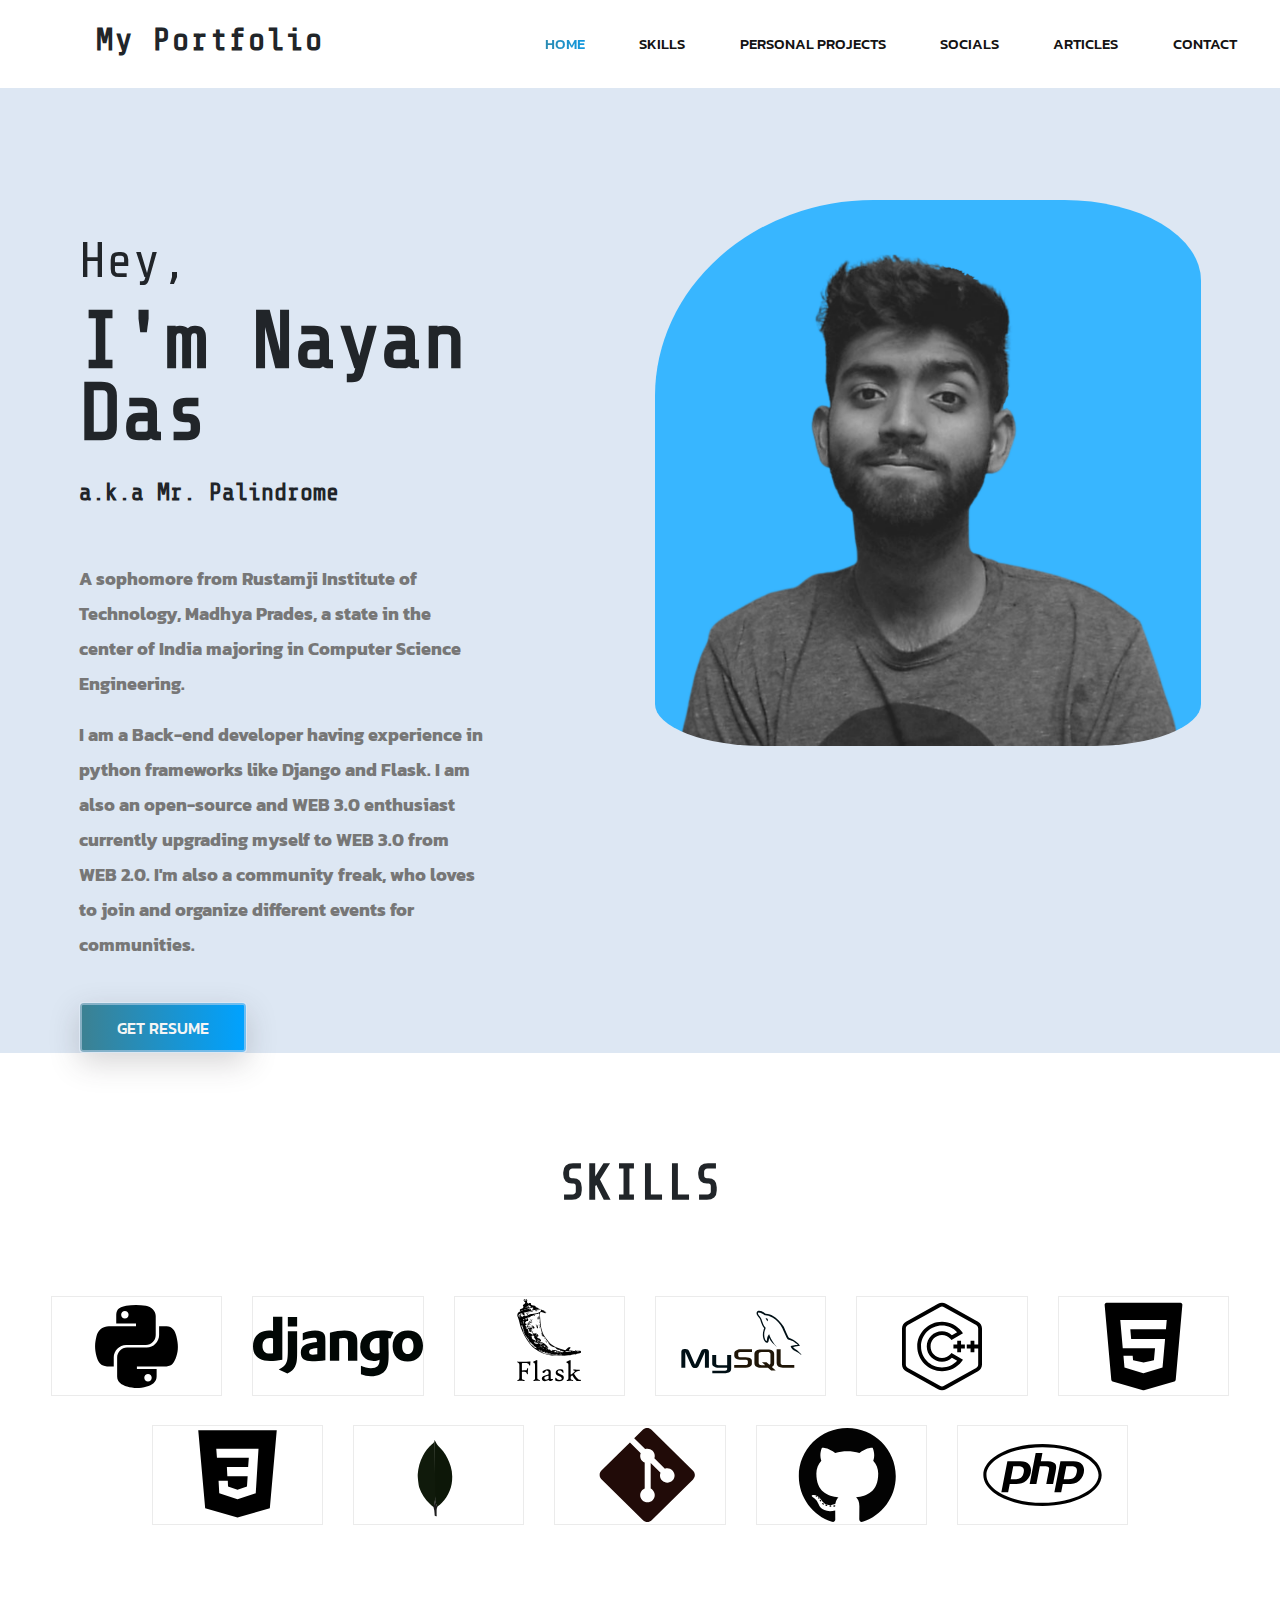
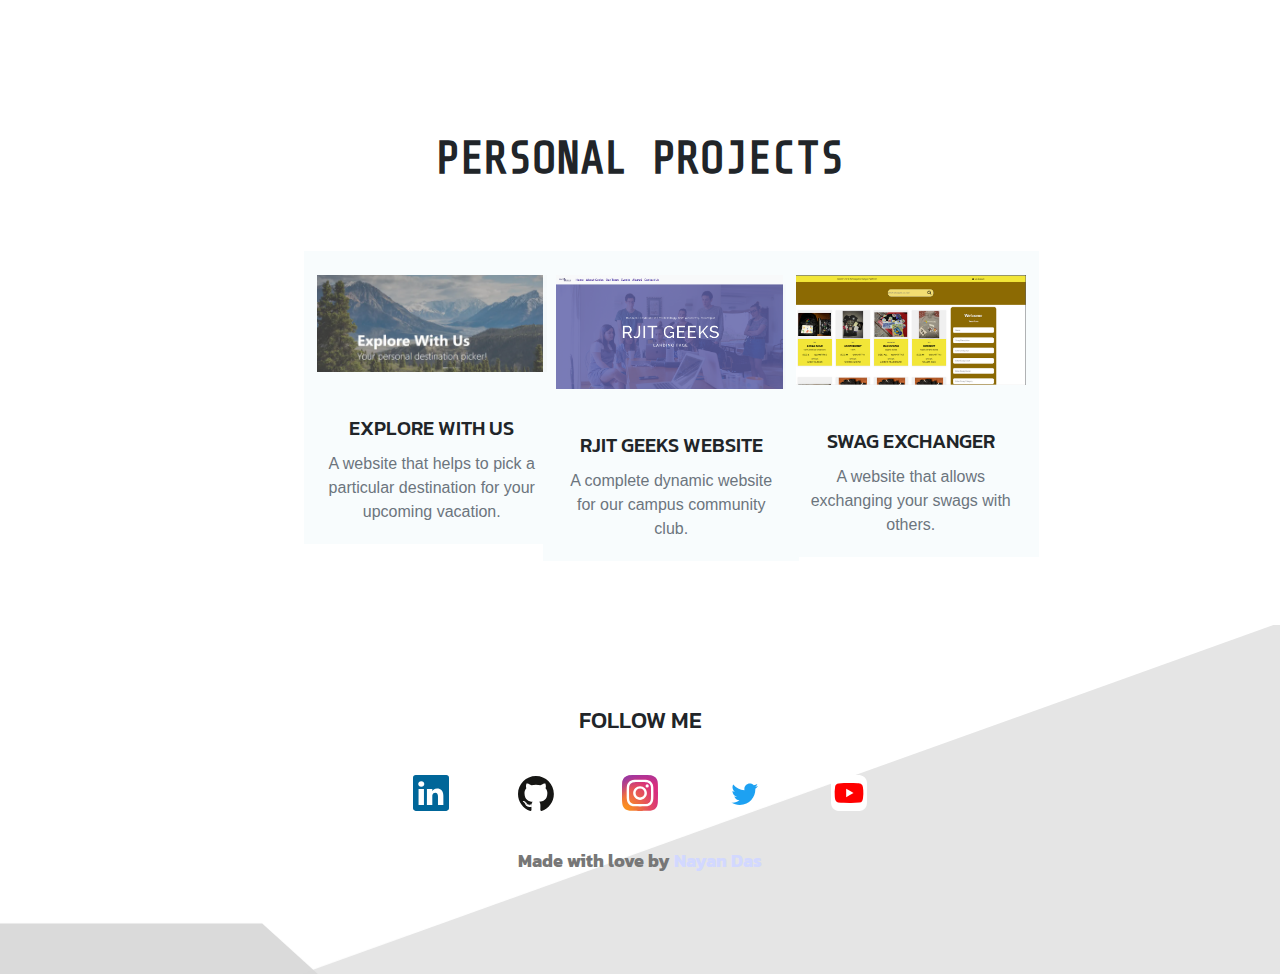
==== Index.html @ fd6dc5a5 "first commit" ====
<!DOCTYPE html>
<html lang="en">
  <head>
    <meta charset="UTF-8" />
    <meta name="viewport" content="width=device-width, initial-scale=1.0" />
    <meta http-equiv="X-UA-Compatible" content="ie=edge" />
    <title>Mr Palindrome|Home</title>
    <link rel="icon" type="image/x-icon" href="/img/favicon.ico">

    <!--  Bootstrap css file  -->
    <link rel="stylesheet" href="./css/bootstrap.min.css" />

    <!--  custom css file  -->
    <link rel="stylesheet" href="./css/style.css" />

    <!--  Responsive css file  -->
    <link rel="stylesheet" href="./css/responsive.css" />
  </head>

  <body>
    <!--  ======================= Start Header Area ============================== -->

    <header class="header_area">
      <div class="main-menu">
        <nav class="navbar navbar-expand-lg navbar-light">
          <!-- <a class="navbar-brand" href="#"
            >My Portfolio</a> -->
          <h2 class="text-head">My Portfolio</h2>
          <button
            class="navbar-toggler"
            type="button"
            data-toggle="collapse"
            data-target="#navbarNav"
            aria-controls="navbarNav"
            aria-expanded="false"
            aria-label="Toggle navigation"
          >
            <span class="navbar-toggler-icon"></span>
          </button>
          <div class="collapse navbar-collapse" id="navbarNav">
            <div class="mr-auto"></div>
            <ul class="navbar-nav">
              <li class="nav-item active">
                <a class="nav-link" href="#"
                  >Home <span class="sr-only">(current)</span></a
                >
              </li>
              <li class="nav-item">
                <a class="nav-link" href="#skills">Skills</a>
              </li>
              <li class="nav-item">
                <a class="nav-link" href="#personal-projects"
                  >Personal Projects</a
                >
              </li>
              <li class="nav-item">
                <a class="nav-link" href="#footer">Socials</a>
              </li>
              <li class="nav-item">
                <a class="nav-link" href="#">Articles</a>
              </li>
              <li class="nav-item">
                <a class="nav-link" href="#">Contact</a>
              </li>
            </ul>
          </div>
        </nav>
      </div>
    </header>

    <!--  ======================= End Header Area ============================== -->

    <!--  ======================= Start Main Area ================================ -->
    <main class="site-main">
      <!--  ======================= Start Banner Area =======================  -->
      <section class="site-banner">
        <div class="container">
          <div class="row">
            <div class="col-lg-6 col-md-12 site-title">
              <h3 class="title-text text-head">Hey,</h3>
              <h1 class="title-text text-head">I'm Nayan Das</h1>
              <h4 class="title-text text-head">a.k.a Mr. Palindrome</h4>
              <div class="paragraph py-4 w-75">
                <p class="para">
                  A sophomore from Rustamji Institute of Technology, Madhya Prades, a state in the center of India majoring in Computer Science Engineering.
                </p>
                <p class="para">
                  I am a Back-end developer having experience in python frameworks like Django and Flask. I am also an open-source and WEB 3.0 enthusiast currently upgrading myself to WEB 3.0 from WEB 2.0. I'm also a community freak, who loves to join and organize different events for communities.
                </p>
              </div>
              <div class="site-buttons">
                <div class="d-flex flex-row flex-wrap">
                  <button
                    type="button"
                    onClick="window.open('https://drive.google.com/file/d/1NYNaoYjX6xhb97rQkBpoge2yb9KsCC-D/view?usp=sharing');"
                    class="btn button primary-button mr-4 text-uppercase"
                  >
                    Get Resume
                  </button>
                </div>
              </div>
            </div>
            <div class="col-lg-6 col-md-12 banner-image">
              <img
                src="./img/dp.png"
                alt="banner-img"
                class="img-fluid"
                style="border-radius: 40% 25% 20% 20%"
              />
            </div>
          </div>
        </div>
      </section>
      <!--  ======================= End Banner Area =======================  -->

      <!--  ======================== Brand Area ==============================  -->

      <section class="brand-area" id="skills">
        <div class="container-fluid">
          <div class="row">
            <div class="col-lg-12 text-center services-title">
              <h1
                class="text-uppercase title-text text-head"
                style="padding: 55px 0"
              >
                Skills
              </h1>
            </div>
          </div>
          <div class="row">
            <div class="first-row row">
              <div class="col-lg-2 col-md-4 col-sm-6">
                <div class="single-brand">
                  <img src="./img/brands/python.svg" alt="Brand-1 " />
                </div>
              </div>
              <div class="col-lg-2 col-md-4 col-sm-6">
                <div class="single-brand">
                  <img src="./img/brands/django.svg" alt="Brand-2 " />
                </div>
              </div>
              <div class="col-lg-2 col-md-4 col-sm-6">
                <div class="single-brand">
                  <img src="./img/brands/flask.svg" alt="Brand-3 " />
                </div>
              </div>
              <div class="col-lg-2 col-md-4 col-sm-6">
                <div class="single-brand">
                  <img src="./img/brands/mysql.svg" alt="Brand-4" />
                </div>
              </div>
              <div class="col-lg-2 col-md-4 col-sm-6">
                <div class="single-brand">
                  <img src="./img/brands/c++.svg" alt="Brand-5 " />
                </div>
              </div>
              <div class="col-lg-2 col-md-4 col-sm-6">
                <div class="single-brand">
                  <img src="./img/brands/html.svg" alt="Brand-6" />
                </div>
              </div>
              <div class="col-lg-2 col-md-4 col-sm-6">
                <div class="single-brand">
                  <img src="./img/brands/css3.svg" alt="Brand-7 " />
                </div>
              </div>
              <div class="col-lg-2 col-md-4 col-sm-6">
                <div class="single-brand">
                  <img src="./img/brands/mongodb.svg" alt="Brand-8 " />
                </div>
              </div>
              <div class="col-lg-2 col-md-4 col-sm-6">
                <div class="single-brand">
                  <img src="./img/brands/git.svg" alt="Brand-9" />
                </div>
              </div>
              <div class="col-lg-2 col-md-4 col-sm-6">
                <div class="single-brand">
                  <img src="./img/brands/github.svg" alt="Brand-9" />
                </div>
              </div>
              <div class="col-lg-2 col-md-4 col-sm-6">
                <div class="single-brand">
                  <img src="./img/brands/php.svg" alt="PHP" />
                </div>
              </div>
            </div>
          </div>
        </div>
      </section>

      <!--  ======================== End Brand Area ==============================  -->

      <!--  ====================== Start Services Area =============================  -->

      <section class="services-area" id="personal-projects">
        <div class="container">
          <div class="row">
            <div class="col-lg-12 text-center services-title">
              <h1 class="text-uppercase title-text text-head">
                Personal Projects
              </h1>
            </div>
          </div>
          <div class="container services-list">
            <div class="row first-row">
              <div class="col-lg-3 col-md-6 col-sm-12">
                <div class="services">
                  <div class="project-img text-center py-4">
                    <img src="./img/ewu.webp" alt="Services-1" />
                  </div>
                  <div class="card-body text-center">
                    <h5 class="card-title text-uppercase font-roboto">
                      Explore With Us
                    </h5>
                    <p class="card-text text-secondary">
                      A website that helps to pick a particular destination for
                      your upcoming vacation.
                    </p>
                  </div>
                </div>
              </div>
              <div class="col-lg-3 col-md-6 col-sm-12">
                <div class="services">
                  <div class="project-img text-center py-4">
                    <img src="./img/rjitgeeks.png" alt="Services-2" />
                  </div>
                  <div class="card-body text-center">
                    <h5 class="card-title text-uppercase font-roboto">
                      RJIT Geeks Website
                    </h5>
                    <p class="card-text text-secondary">
                      A complete dynamic website for our campus community club.
                    </p>
                  </div>
                </div>
              </div>
              <div class="col-lg-3 col-md-6 col-sm-12">
                <div class="services">
                  <div class="project-img text-center py-4">
                    <img src="./img/swagexchanger.png" alt="Services-3" />
                  </div>
                  <div class="card-body text-center">
                    <h5 class="card-title text-uppercase font-roboto">
                      Swag Exchanger
                    </h5>
                    <p class="card-text text-secondary">
                      A website that allows exchanging your swags with others.
                    </p>
                  </div>
                </div>
              </div>
            </div>
          </div>
        </div>
      </section>

      <!--  ====================== End Services Area =============================  -->
    </main>
    <!--  ======================= End Main Area ================================ -->

    <footer class="footer-area" id="footer">
      <div class="container">
        <div class="">
          <div class="social text-center">
            <h5 class="text-uppercase">Follow me</h5>
            <a href="https://linkedin.com/in/mr-palindrome" target="_blank" rel="noopener noreferrer"
              ><img src="./img/brands/linkedin-icon-2.svg"  alt="LinkedIN"
            /></a>
            <a href="https://github.com/mr-palindrome" target="_blank"  rel="noopener noreferrer"
              ><img src="./img/brands/github-icon-1.svg" " alt="GitHub"
            /></a>
            <a href="https://www.instagram.com/mr.__palindrome/" target="_blank" rel="noopener noreferrer"
              ><img src="./img/brands/instagram.svg"  alt="Instagram"
            /></a>
            <a href="https://twitter.com/Mr__palindrome" target="_blank" rel="noopener noreferrer"
              ><img src="./img/brands/twitter-6.svg"  alt="Twitter"
            /></a>
            <a href="https://www.youtube.com/channel/UCd-VvDmp4mWUq1RPBqp086w" target="_blank" rel="noopener noreferrer"
              ><img src="./img/brands/youtube-3.svg"  alt="Youtube"
            /></a>
          </div>
          <div class="copyrights text-center">
            <p class="para">
                Made with love by
                <a href="#"><span style="color: var(--primary-color);">Nayan Das</span></a>
            </p>
        </div>
        </div>
      </div>
    </footer>

    <!--  Jquery js file  -->
    <script src="./js/jquery.3.4.1.js"></script>

    <!--  Bootstrap js file  -->
    <script src="./js/bootstrap.min.js"></script>

    <!--  custom js file  -->
    <script src="./js/main.js"></script>
  </body>
</html>
---- css/style.css ----
/* css variables */ 
@import url(./partials/_variables.css);

/* import global styling */ 
@import url(./partials/_global.css);

@import url('https://fonts.googleapis.com/css2?family=Kanit:wght@200&display=swap');
/* start navigation */ 

.header_area .main-menu .navbar>h2{
    padding: 0 2rem 0 5rem;
    font-weight: bold;
    letter-spacing: 2px;
}

.header_area .main-menu .navbar{
    padding: 1rem 20rem ;
}

.header_area .main-menu .nav-item .nav-link{
    font: normal 500 15px/2px var(--kanit);
    text-transform: uppercase;
    padding: 1.7rem;
    color: var(--title-color);
}

.header_area .main-menu .navbar-nav .active a{
    background: var(--gradient-color);
    -webkit-background-clip: text;
    -webkit-text-fill-color: transparent;
    background-clip: text;
}

.header_area .main-menu .navbar-nav a:hover{
    background: var(--gradient-color);
    -webkit-background-clip: text;
    -webkit-text-fill-color: transparent;
    background-clip: text;
}


/* end navigation */ 

/* Banner Area */ 

.site-main .site-banner {
    /* background: url(../img/banner/home-banner.png) no-repeat 0% 50%; */
    background-color: rgba(195, 212, 233, 0.562);
}

.site-main .site-banner .site-title h3{
    padding-top: 25%;
    font-weight: 500;
}


.site-main .site-banner .site-title h1{
    font-size: 5rem;
}

.site-main .site-banner .site-title h4{
    font-size: 1.5rem;
}

.site-main .site-banner .banner-image > img{
    padding: 7rem 0;
    width: 90rem;
}



/* End Banner Area */ 

/* Start About Area */ 

.site-main .about-area{
    padding: 8rem 5rem;
}

.site-main .about-area .about-title h2 > span{
    display: block;
    font: normal bold 49px/ 60px var(--kanit);
    letter-spacing: 21px;
}

.site-main .about-area .about-title .paragraph > p{
    padding: .4rem 0;
}

/* End About Area */ 


/* Start Brand Area */ 

.site-main .brand-area{
    padding: 1rem 20rem;
    margin-bottom: 4rem;
}

.site-main .brand-area .first-row{
    display: flex;
    justify-content: center;
}

.site-main .brand-area .first-row .col-lg-2{
    display: flex;
    justify-content: center;
}

.site-main .brand-area .first-row .col-lg-2 > .single-brand{
    border: 1px solid var(--border-color);
    text-align: center;
    padding: 0.1rem 0rem;
    margin: .9rem 0;
    width: 180px;
    height: 100px;
    cursor: pointer;
    transition: transform .4s ease;
}

.site-main .brand-area .first-row .col-lg-2 > .single-brand > img{
    width: 100%;
    height: 100%;
}

.site-main .brand-area .first-row .col-lg-2 > .single-brand:hover{
    box-shadow: var(--box-shadow);
    transform: scale(1.1);
}

.site-main .brand-area .first-row .col-lg-2 > .single-brand > img{
    filter: brightness(0.15);
}

/* End Brand Area */ 

/* Services Area */ 

.site-main .services-area{
    padding: 3rem 2rem;
}

.site-main .services-area .first-row{
    display: flex;
    justify-content: center;
}


.site-main .services-area .services-title{
    padding: 1rem 14rem;
}

.site-main .services-area .services-title h1{
    font-size: 45px;
}

.site-main > .services-area .services{
    background: rgba(248, 252, 253, 0.973);
    /* padding: 2rem 0; */
    width: 16rem;
    margin: 1rem .5rem;
    transition: box-shadow .7s ease;
}

.site-main > .services-area .services:hover{
    box-shadow: var(--box-shadow);
}
.site-main .services-area .project-img>img{
    width: 90%;
}


/* End Services Area */ 

/* Footer Area */ 

footer.footer-area{
    padding: 5rem 0;
    background: url(../img/footer-bg.png) no-repeat;
}

footer.footer-area .social h5{
    font: normal 500 23px/ 30px var(--kanit);
}

footer.footer-area .social a > img{
    font-size:22px;
    width: 100px;
    padding: 2rem;
    color: var(--border-color);
    /* transition: box-shadow .7s ease; */
    transition: transform .4s ease;
}

footer.footer-area .social a:hover > img{
    /* box-shadow: var(--box-shadow); */
    /* transform: scale(1.1); */
    filter: brightness(0.7);
}


/* End Footer */
---- css/responsive.css ----
/* if the viewport is equal to 340px or less than that */ 
@media only screen and (max-width: 340px){
    .header_area .main-menu .navbar,
    .header_area .main-menu .navbar .navbar-brand,
    .site-main .subscribe-us-area .subscribe .subscribe-title,
    .site-main .subscribe-us-area .subscribe .subscribe-title p, h4,
    .site-main .services-area,
    .site-main .subscribe-us-area .subscribe
    {
        padding: 2%;
        margin: 0%;
    }

    .site-main .site-banner .site-title h1{
        font-size: 41px;
    }

    .site-main .subscribe-us-area .subscribe form .input-textbox input{
        width: 15rem    !important;
    }

    .site-main > .services-area .services{
        width: 13rem;
    }

}


/* if the viewport is equal to 340px or less than that */ 
@media only screen and (max-width: 792px){
    .site-main .about-area .about-title h2 > span{
        font-size: 31px;
        letter-spacing: 10px;
    }

    .site-main .brand-area .experience-area .years-area{
        padding-left: 1%;
        width: 49%;
    }

    .site-main .brand-area .experience-area .bg-panel{
        margin-left: 30%;
        width: 80%;   
    }

    .site-main .brand-area .experience-area .call-area{
        padding-left: 3%;
    }

    .site-main .project-area .button-group button{
        font: normal 500 18px/40px var(--roboto);
    }

    .site-main .about-area .about-title p{
        padding: 0%;
    }

    .site-main .subscribe-us-area .subscribe form .input-textbox input{
        width: 20rem;
        margin: 5%;
    }
}



/* if the viewport is equal to 1910px or less than that */ 
@media only screen and (max-width: 1910px){
    .header_area .main-menu .navbar{
        padding: 1rem;
    }

    .container{
        max-width: 90%;
    }

    .site-main .brand-area,
    .site-main .services-area .services-title,
    .site-main .about-area{
        padding: 3% 4%;
    }


}
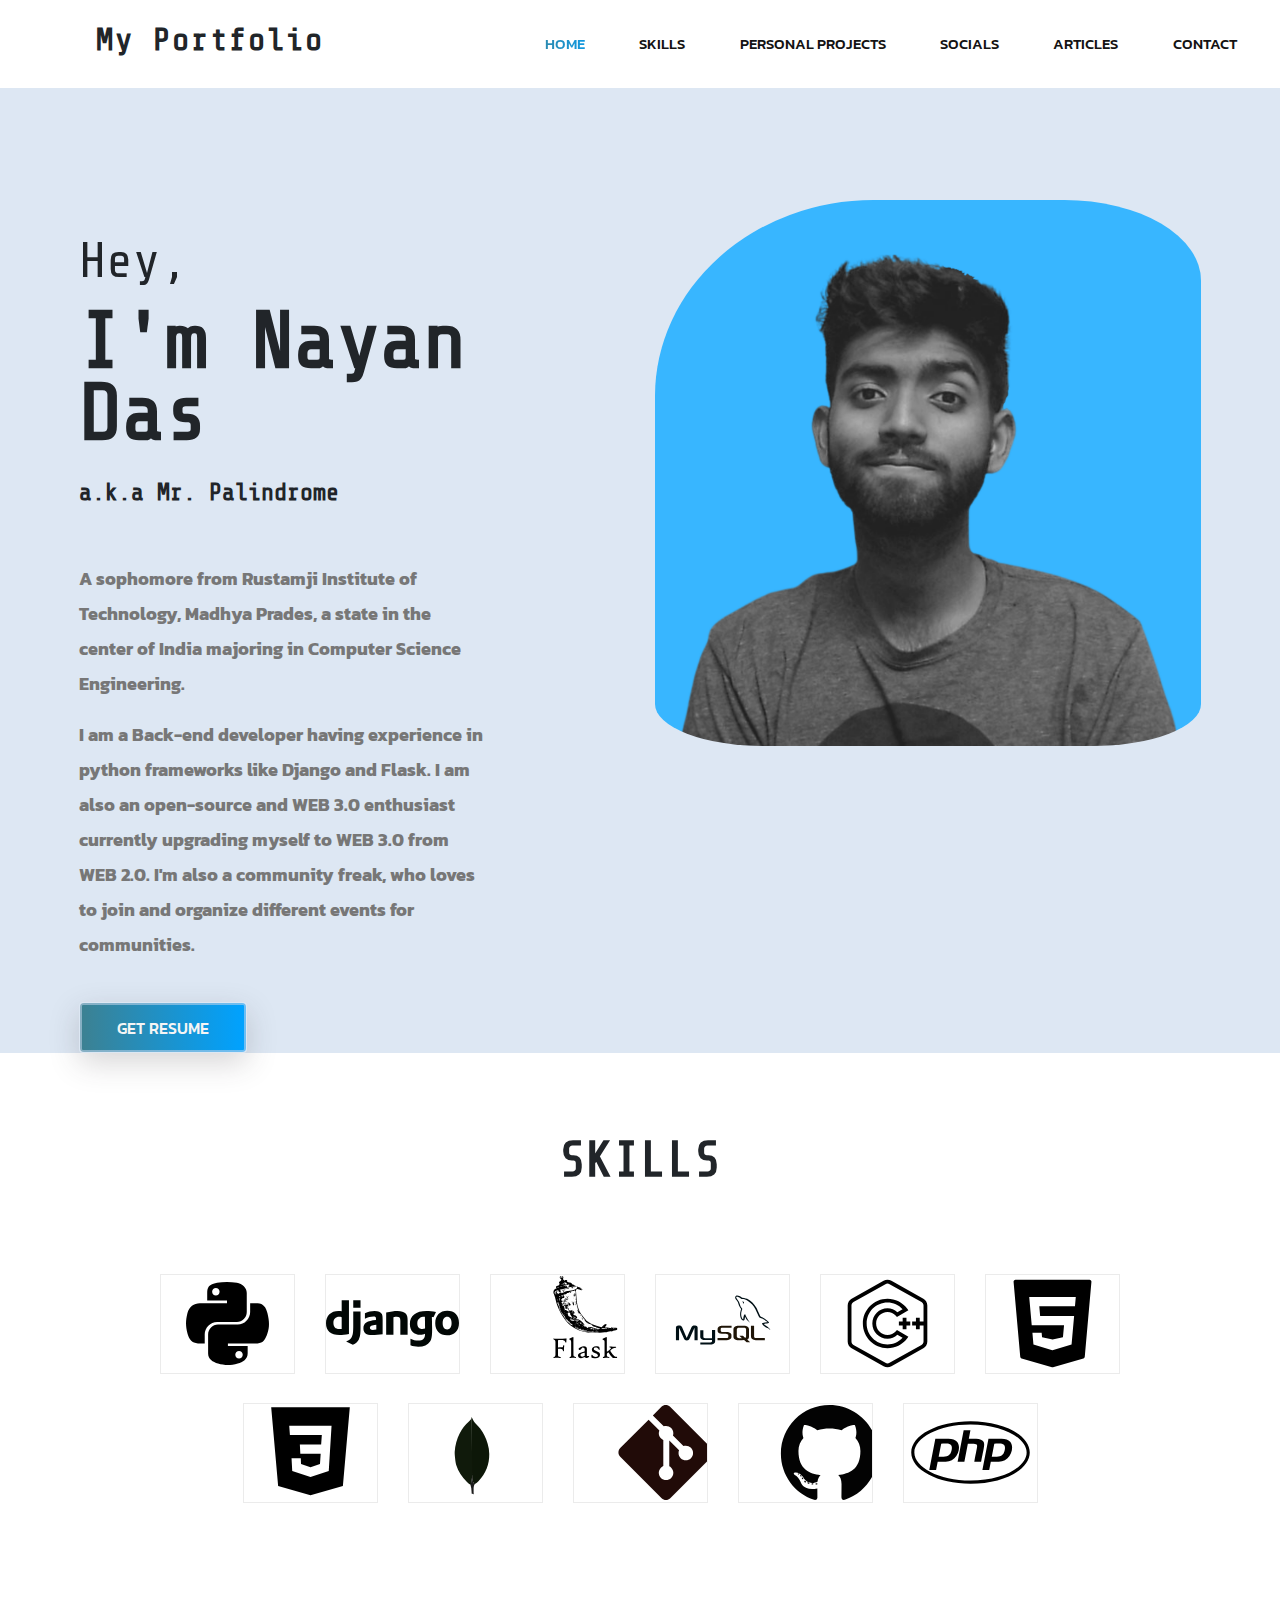
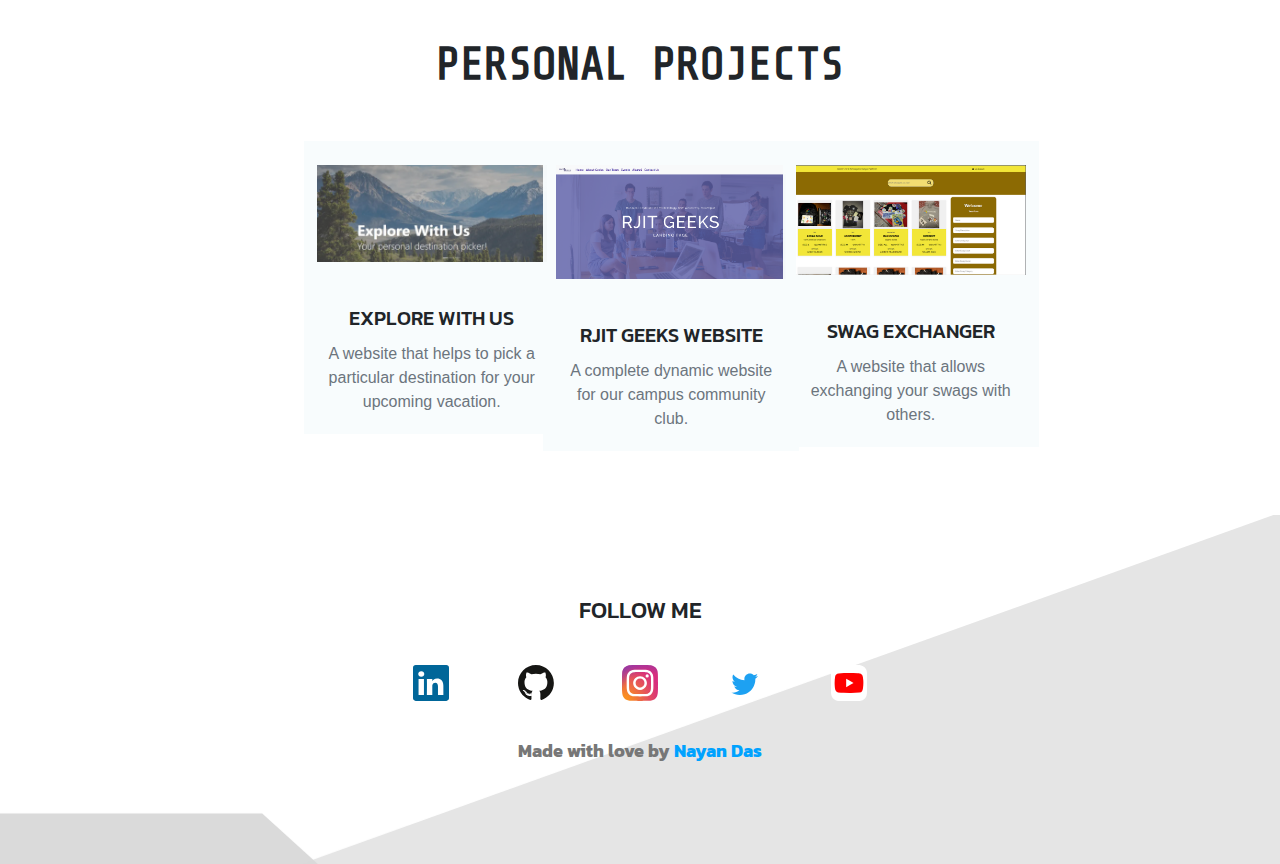
==== commit 3614d91d: "Updated file paths" ====
--- a/Index.html
+++ b/Index.html
@@ -5,16 +5,16 @@
     <meta name="viewport" content="width=device-width, initial-scale=1.0" />
     <meta http-equiv="X-UA-Compatible" content="ie=edge" />
     <title>Mr Palindrome|Home</title>
-    <link rel="icon" type="image/x-icon" href="/img/favicon.ico">
+    <link rel="icon" type="image/x-icon" href="/img/fav.ico">
 
     <!--  Bootstrap css file  -->
-    <link rel="stylesheet" href="./css/bootstrap.min.css" />
+    <link rel="stylesheet" href="css/bootstrap.min.css" />
 
     <!--  custom css file  -->
-    <link rel="stylesheet" href="./css/style.css" />
+    <link rel="stylesheet" href="css/style.css" />
 
     <!--  Responsive css file  -->
-    <link rel="stylesheet" href="./css/responsive.css" />
+    <link rel="stylesheet" href="css/responsive.css" />
   </head>
 
   <body>
@@ -23,7 +23,7 @@
     <header class="header_area">
       <div class="main-menu">
         <nav class="navbar navbar-expand-lg navbar-light">
-          <!-- <a class="navbar-brand" href="#"
+          <!-- <a class="navbar-skill" href="#"
             >My Portfolio</a> -->
           <h2 class="text-head">My Portfolio</h2>
           <button
@@ -72,7 +72,7 @@
 
     <!--  ======================= Start Main Area ================================ -->
     <main class="site-main">
-      <!--  ======================= Start Banner Area =======================  -->
+      <!--  ======================= Start home Area =======================  -->
       <section class="site-banner">
         <div class="container">
           <div class="row">
@@ -111,14 +111,14 @@
           </div>
         </div>
       </section>
-      <!--  ======================= End Banner Area =======================  -->
-
-      <!--  ======================== Brand Area ==============================  -->
-
-      <section class="brand-area" id="skills">
+      <!--  ======================= End home Area =======================  -->
+
+      <!--  ======================== Start skill Area ==============================  -->
+
+      <section class="skill-area" id="skills">
         <div class="container-fluid">
           <div class="row">
-            <div class="col-lg-12 text-center services-title">
+            <div class="col-lg-12 text-center projects-title">
               <h1
                 class="text-uppercase title-text text-head"
                 style="padding: 55px 0"
@@ -130,58 +130,58 @@
           <div class="row">
             <div class="first-row row">
               <div class="col-lg-2 col-md-4 col-sm-6">
-                <div class="single-brand">
-                  <img src="./img/brands/python.svg" alt="Brand-1 " />
-                </div>
-              </div>
-              <div class="col-lg-2 col-md-4 col-sm-6">
-                <div class="single-brand">
-                  <img src="./img/brands/django.svg" alt="Brand-2 " />
-                </div>
-              </div>
-              <div class="col-lg-2 col-md-4 col-sm-6">
-                <div class="single-brand">
-                  <img src="./img/brands/flask.svg" alt="Brand-3 " />
-                </div>
-              </div>
-              <div class="col-lg-2 col-md-4 col-sm-6">
-                <div class="single-brand">
-                  <img src="./img/brands/mysql.svg" alt="Brand-4" />
-                </div>
-              </div>
-              <div class="col-lg-2 col-md-4 col-sm-6">
-                <div class="single-brand">
-                  <img src="./img/brands/c++.svg" alt="Brand-5 " />
-                </div>
-              </div>
-              <div class="col-lg-2 col-md-4 col-sm-6">
-                <div class="single-brand">
-                  <img src="./img/brands/html.svg" alt="Brand-6" />
-                </div>
-              </div>
-              <div class="col-lg-2 col-md-4 col-sm-6">
-                <div class="single-brand">
-                  <img src="./img/brands/css3.svg" alt="Brand-7 " />
-                </div>
-              </div>
-              <div class="col-lg-2 col-md-4 col-sm-6">
-                <div class="single-brand">
-                  <img src="./img/brands/mongodb.svg" alt="Brand-8 " />
-                </div>
-              </div>
-              <div class="col-lg-2 col-md-4 col-sm-6">
-                <div class="single-brand">
-                  <img src="./img/brands/git.svg" alt="Brand-9" />
-                </div>
-              </div>
-              <div class="col-lg-2 col-md-4 col-sm-6">
-                <div class="single-brand">
-                  <img src="./img/brands/github.svg" alt="Brand-9" />
-                </div>
-              </div>
-              <div class="col-lg-2 col-md-4 col-sm-6">
-                <div class="single-brand">
-                  <img src="./img/brands/php.svg" alt="PHP" />
+                <div class="single-skill">
+                  <img src="./img/skills/python.svg" alt="skill-1 " />
+                </div>
+              </div>
+              <div class="col-lg-2 col-md-4 col-sm-6">
+                <div class="single-skill">
+                  <img src="./img/skills/django.svg" alt="skill-2 " />
+                </div>
+              </div>
+              <div class="col-lg-2 col-md-4 col-sm-6">
+                <div class="single-skill">
+                  <img src="./img/skills/flask.svg" alt="skill-3 " />
+                </div>
+              </div>
+              <div class="col-lg-2 col-md-4 col-sm-6">
+                <div class="single-skill">
+                  <img src="./img/skills/mysql.svg" alt="skill-4" />
+                </div>
+              </div>
+              <div class="col-lg-2 col-md-4 col-sm-6">
+                <div class="single-skill">
+                  <img src="./img/skills/c++.svg" alt="skill-5 " />
+                </div>
+              </div>
+              <div class="col-lg-2 col-md-4 col-sm-6">
+                <div class="single-skill">
+                  <img src="./img/skills/html.svg" alt="skill-6" />
+                </div>
+              </div>
+              <div class="col-lg-2 col-md-4 col-sm-6">
+                <div class="single-skill">
+                  <img src="./img/skills/css3.svg" alt="skill-7 " />
+                </div>
+              </div>
+              <div class="col-lg-2 col-md-4 col-sm-6">
+                <div class="single-skill">
+                  <img src="./img/skills/mongodb.svg" alt="skill-8 " />
+                </div>
+              </div>
+              <div class="col-lg-2 col-md-4 col-sm-6">
+                <div class="single-skill">
+                  <img src="./img/skills/git.svg" alt="skill-9" />
+                </div>
+              </div>
+              <div class="col-lg-2 col-md-4 col-sm-6">
+                <div class="single-skill">
+                  <img src="./img/skills/github.svg" alt="skill-9" />
+                </div>
+              </div>
+              <div class="col-lg-2 col-md-4 col-sm-6">
+                <div class="single-skill">
+                  <img src="./img/skills/php.svg" alt="PHP" />
                 </div>
               </div>
             </div>
@@ -189,25 +189,25 @@
         </div>
       </section>
 
-      <!--  ======================== End Brand Area ==============================  -->
-
-      <!--  ====================== Start Services Area =============================  -->
-
-      <section class="services-area" id="personal-projects">
+      <!--  ======================== End skill Area ==============================  -->
+
+      <!--  ====================== Start project Area =============================  -->
+
+      <section class="projects-area" id="personal-projects">
         <div class="container">
           <div class="row">
-            <div class="col-lg-12 text-center services-title">
+            <div class="col-lg-12 text-center projects-title">
               <h1 class="text-uppercase title-text text-head">
                 Personal Projects
               </h1>
             </div>
           </div>
-          <div class="container services-list">
+          <div class="container projects-list">
             <div class="row first-row">
               <div class="col-lg-3 col-md-6 col-sm-12">
-                <div class="services">
+                <div class="projects">
                   <div class="project-img text-center py-4">
-                    <img src="./img/ewu.webp" alt="Services-1" />
+                    <img src="./img/ewu.webp" alt="projects-1" />
                   </div>
                   <div class="card-body text-center">
                     <h5 class="card-title text-uppercase font-roboto">
@@ -221,9 +221,9 @@
                 </div>
               </div>
               <div class="col-lg-3 col-md-6 col-sm-12">
-                <div class="services">
+                <div class="projects">
                   <div class="project-img text-center py-4">
-                    <img src="./img/rjitgeeks.png" alt="Services-2" />
+                    <img src="./img/rjitgeeks.png" alt="projects-2" />
                   </div>
                   <div class="card-body text-center">
                     <h5 class="card-title text-uppercase font-roboto">
@@ -236,9 +236,9 @@
                 </div>
               </div>
               <div class="col-lg-3 col-md-6 col-sm-12">
-                <div class="services">
+                <div class="projects">
                   <div class="project-img text-center py-4">
-                    <img src="./img/swagexchanger.png" alt="Services-3" />
+                    <img src="./img/swagexchanger.png" alt="projects-3" />
                   </div>
                   <div class="card-body text-center">
                     <h5 class="card-title text-uppercase font-roboto">
@@ -255,7 +255,7 @@
         </div>
       </section>
 
-      <!--  ====================== End Services Area =============================  -->
+      <!--  ====================== End project Area =============================  -->
     </main>
     <!--  ======================= End Main Area ================================ -->
 
@@ -265,25 +265,25 @@
           <div class="social text-center">
             <h5 class="text-uppercase">Follow me</h5>
             <a href="https://linkedin.com/in/mr-palindrome" target="_blank" rel="noopener noreferrer"
-              ><img src="./img/brands/linkedin-icon-2.svg"  alt="LinkedIN"
+              ><img src="./img/skills/linkedin-icon-2.svg"  alt="LinkedIN"
             /></a>
             <a href="https://github.com/mr-palindrome" target="_blank"  rel="noopener noreferrer"
-              ><img src="./img/brands/github-icon-1.svg" " alt="GitHub"
+              ><img src="./img/skills/github-icon-1.svg" " alt="GitHub"
             /></a>
             <a href="https://www.instagram.com/mr.__palindrome/" target="_blank" rel="noopener noreferrer"
-              ><img src="./img/brands/instagram.svg"  alt="Instagram"
+              ><img src="./img/skills/instagram.svg"  alt="Instagram"
             /></a>
             <a href="https://twitter.com/Mr__palindrome" target="_blank" rel="noopener noreferrer"
-              ><img src="./img/brands/twitter-6.svg"  alt="Twitter"
+              ><img src="./img/skills/twitter-6.svg"  alt="Twitter"
             /></a>
             <a href="https://www.youtube.com/channel/UCd-VvDmp4mWUq1RPBqp086w" target="_blank" rel="noopener noreferrer"
-              ><img src="./img/brands/youtube-3.svg"  alt="Youtube"
+              ><img src="./img/skills/youtube-3.svg"  alt="Youtube"
             /></a>
           </div>
           <div class="copyrights text-center">
             <p class="para">
                 Made with love by
-                <a href="#"><span style="color: var(--primary-color);">Nayan Das</span></a>
+                <a href="#"><span style="color: #00a2ff;">Nayan Das</span></a>
             </p>
         </div>
         </div>
@@ -291,12 +291,12 @@
     </footer>
 
     <!--  Jquery js file  -->
-    <script src="./js/jquery.3.4.1.js"></script>
+    <script src="js/jquery.3.4.1.js"></script>
 
     <!--  Bootstrap js file  -->
-    <script src="./js/bootstrap.min.js"></script>
+    <script src="js/bootstrap.min.js"></script>
 
     <!--  custom js file  -->
-    <script src="./js/main.js"></script>
+    <script src="js/main.js"></script>
   </body>
 </html>
--- a/css/style.css
+++ b/css/style.css
@@ -1,9 +1,9 @@
 
 /* css variables */ 
-@import url(./partials/_variables.css);
+@import url(partials/variables.css);
 
 /* import global styling */ 
-@import url(./partials/_global.css);
+@import url(partials/global.css);
 
 @import url('https://fonts.googleapis.com/css2?family=Kanit:wght@200&display=swap');
 /* start navigation */ 
@@ -91,24 +91,24 @@
 /* End About Area */ 
 
 
-/* Start Brand Area */ 
-
-.site-main .brand-area{
-    padding: 1rem 20rem;
-    margin-bottom: 4rem;
-}
-
-.site-main .brand-area .first-row{
+/* Start skill Area */ 
+
+.site-main .skill-area{
+    padding: 1rem 10rem;
+    margin-bottom: 2rem;
+}
+
+.site-main .skill-area .first-row{
     display: flex;
     justify-content: center;
 }
 
-.site-main .brand-area .first-row .col-lg-2{
+.site-main .skill-area .first-row .col-lg-2{
     display: flex;
     justify-content: center;
 }
 
-.site-main .brand-area .first-row .col-lg-2 > .single-brand{
+.site-main .skill-area .first-row .col-lg-2 > .single-skill{
     border: 1px solid var(--border-color);
     text-align: center;
     padding: 0.1rem 0rem;
@@ -119,43 +119,43 @@
     transition: transform .4s ease;
 }
 
-.site-main .brand-area .first-row .col-lg-2 > .single-brand > img{
+.site-main .skill-area .first-row .col-lg-2 > .single-skill > img{
     width: 100%;
     height: 100%;
 }
 
-.site-main .brand-area .first-row .col-lg-2 > .single-brand:hover{
+.site-main .skill-area .first-row .col-lg-2 > .single-skill:hover{
     box-shadow: var(--box-shadow);
     transform: scale(1.1);
 }
 
-.site-main .brand-area .first-row .col-lg-2 > .single-brand > img{
+.site-main .skill-area .first-row .col-lg-2 > .single-skill > img{
     filter: brightness(0.15);
 }
 
-/* End Brand Area */ 
-
-/* Services Area */ 
-
-.site-main .services-area{
+/* End skill Area */ 
+
+/* projects Area */ 
+
+.site-main .projects-area{
     padding: 3rem 2rem;
 }
 
-.site-main .services-area .first-row{
+.site-main .projects-area .first-row{
     display: flex;
     justify-content: center;
 }
 
 
-.site-main .services-area .services-title{
+.site-main .projects-area .projects-title{
     padding: 1rem 14rem;
 }
 
-.site-main .services-area .services-title h1{
+.site-main .projects-area .projects-title h1{
     font-size: 45px;
 }
 
-.site-main > .services-area .services{
+.site-main > .projects-area .projects{
     background: rgba(248, 252, 253, 0.973);
     /* padding: 2rem 0; */
     width: 16rem;
@@ -163,15 +163,15 @@
     transition: box-shadow .7s ease;
 }
 
-.site-main > .services-area .services:hover{
+.site-main > .projects-area .projects:hover{
     box-shadow: var(--box-shadow);
 }
-.site-main .services-area .project-img>img{
+.site-main .projects-area .project-img>img{
     width: 90%;
 }
 
 
-/* End Services Area */ 
+/* End projects Area */ 
 
 /* Footer Area */ 
 
